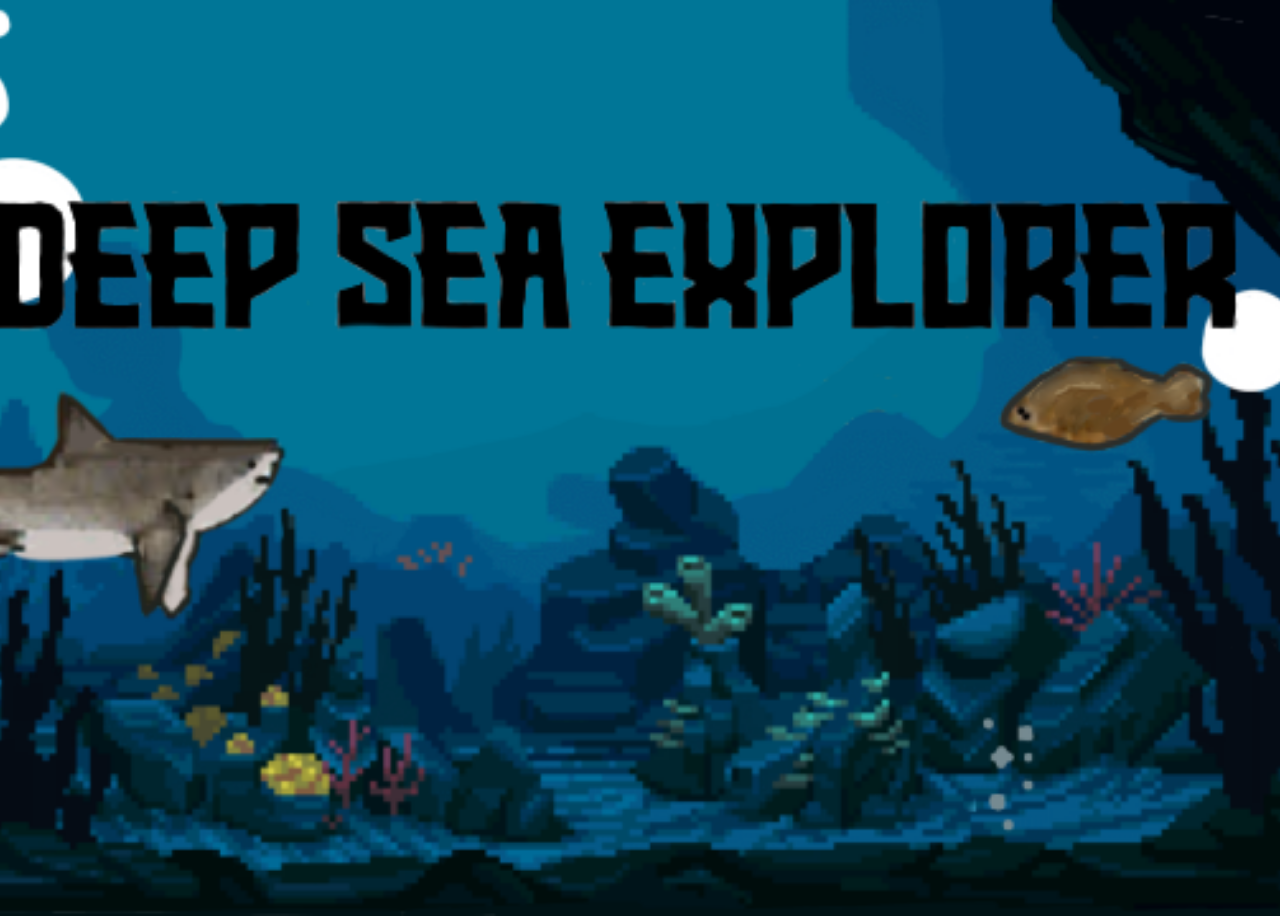
==== index.html @ 31bab85f "16/03" ====
<!DOCTYPE html>
<html lang="en">
<head>
    <meta charset="UTF-8">
    <meta name="viewport" content="width=device-width, initial-scale=1.0">
    <link rel="stylesheet" href="style.css">
</head>
</html>
---- style.css ----
body {
  background-image: url('images/main_display.png');
  background-size: cover;
  background-position: center;
  background-repeat: no-repeat;
  min-height: 100vh; /* Ensures it covers the full height */
}

.img-btn {
  background: none;
  border: none;
  padding: 0;
  cursor: pointer; /* Shows the "hand" icon on hover */
  outline: none;
}

.img-btn img {
  display: block; /* Removes weird bottom spacing */
  width: 150px;   /* Adjust to your design size */
}
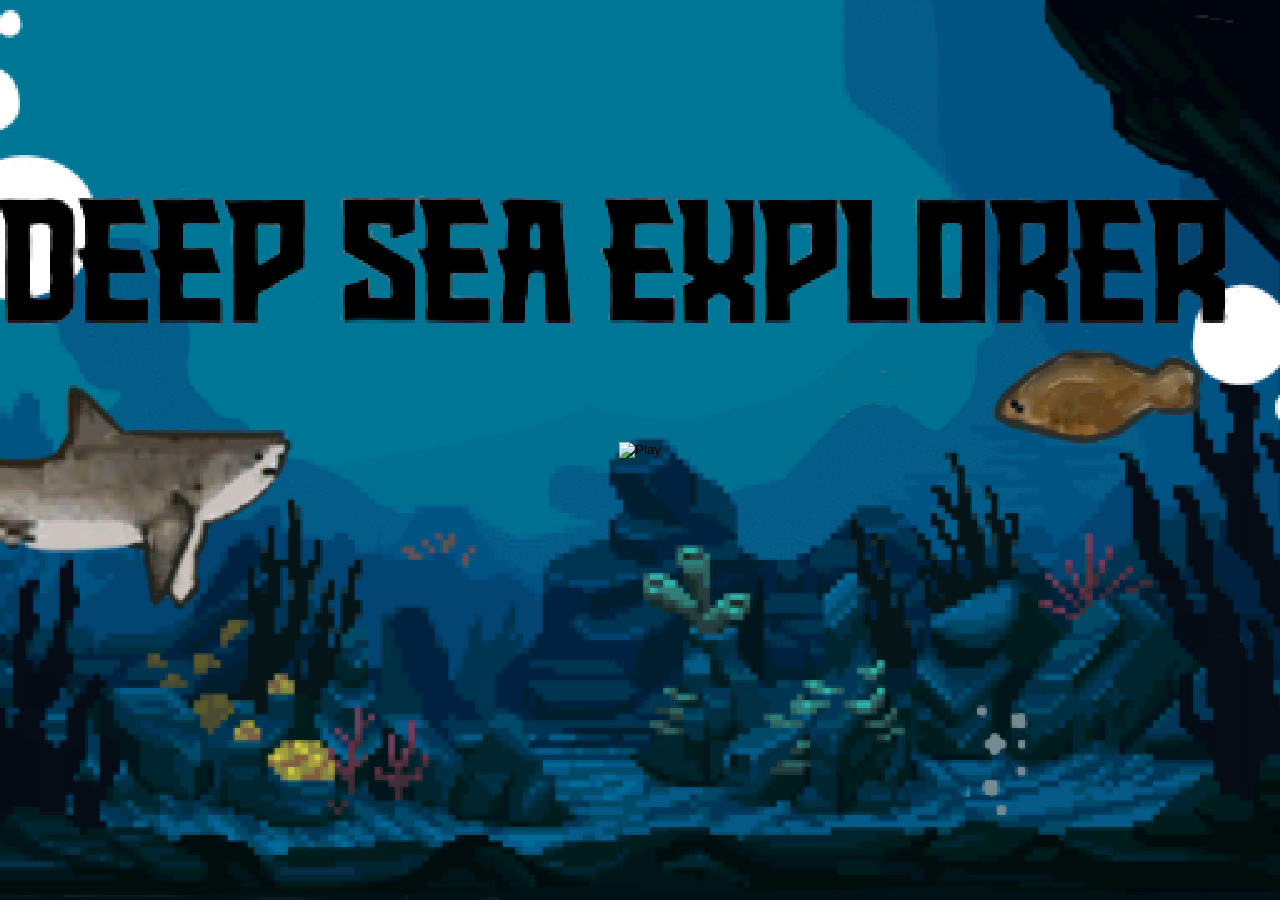
==== commit d1a4a550: "pt 2" ====
--- a/index.html
+++ b/index.html
@@ -6,3 +6,22 @@
     <link rel="stylesheet" href="style.css">
 </head>
 </html>
+
+<body id="main-body">
+  <!-- Main Menu Scene -->
+  <div id="main-menu" class="menu-container">
+    <button type="button" class="img-btn" onclick="goToAuth()">
+      <img src="images/play-btn.png" alt="Play">
+    </button>
+    <!-- Help and Settings buttons go here -->
+  </div>
+
+  <!-- Auth Scene (Hidden by default) -->
+  <div id="auth-page" style="display: none;">
+    <div class="auth-container">
+      <h2>Login or Sign Up</h2>
+      <!-- Your login/signup form code here -->
+      <button onclick="goBack()">Back to Menu</button>
+    </div>
+  </div>
+</body>
--- a/style.css
+++ b/style.css
@@ -1,20 +1,54 @@
 body {
+  margin: 0;
+  display: flex;
+  justify-content: center;
+  align-items: center;
+  height: 100vh;
   background-image: url('images/main_display.png');
   background-size: cover;
   background-position: center;
-  background-repeat: no-repeat;
-  min-height: 100vh; /* Ensures it covers the full height */
+}
+
+.menu-container {
+  width: 640px;
+  height: 360px;
+  display: flex;
+  flex-direction: column; /* Stacks buttons vertically */
+  justify-content: center; /* Centers them vertically */
+  align-items: center;     /* Centers them horizontally */
+  gap: 15px;               /* Space between each button */
 }
 
 .img-btn {
   background: none;
   border: none;
   padding: 0;
-  cursor: pointer; /* Shows the "hand" icon on hover */
-  outline: none;
+  cursor: pointer;
+  text-decoration: none; /* Removes underline from the Play link */
 }
 
 .img-btn img {
-  display: block; /* Removes weird bottom spacing */
-  width: 150px;   /* Adjust to your design size */
+  width: 180px; /* Adjust based on Piskel export size */
+  image-rendering: pixelated; /* Keeps pixel art sharp */
+  transition: transform 0.1s; /* Smooth press effect */
+}
+
+.img-btn img:active {
+  transform: scale(0.9);
+}
+
+body {
+  margin: 0;
+  transition: main_display 0.5s ease-in-out; /* Optional: smooth fade between backgrounds */
+  background-size: cover;
+  background-position: center;
+  image-rendering: pixelated; /* Keeps background art sharp */
+}
+
+#auth-page {
+  width: 640px;
+  height: 360px;
+  justify-content: center;
+  align-items: center;
+  margin: auto; /* Centers the 640x360 box on the screen */
 }
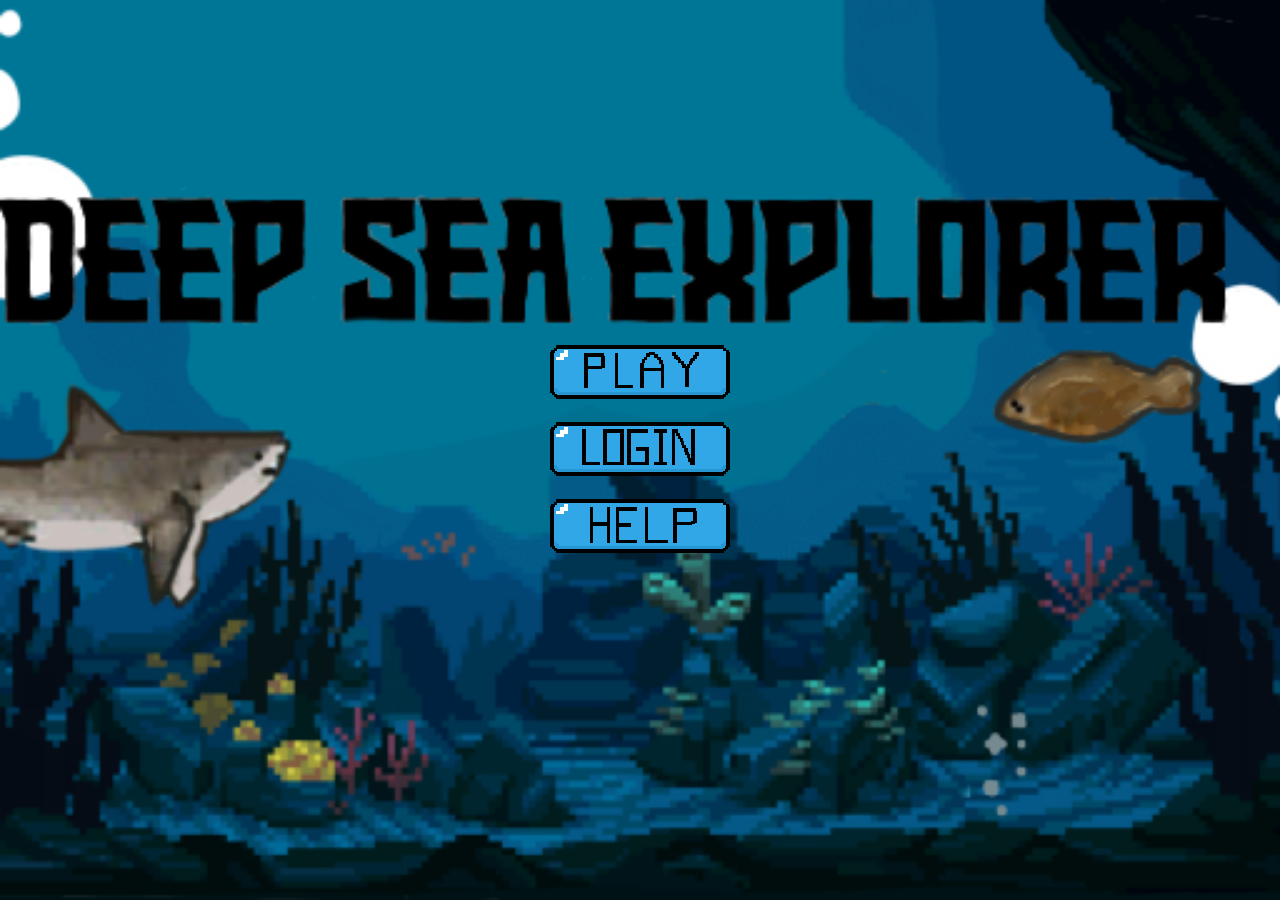
==== commit 8c353166: "home -added back button and login button -created more files for redirection" ====
--- a/index.html
+++ b/index.html
@@ -1,27 +1,30 @@
 <!DOCTYPE html>
 <html lang="en">
 <head>
-    <meta charset="UTF-8">
-    <meta name="viewport" content="width=device-width, initial-scale=1.0">
-    <link rel="stylesheet" href="style.css">
+<meta charset="UTF-8">
+<meta name="viewport" content="width=device-width, initial-scale=1.0">
+<title>Deep Sea Explorer</title>
+<link rel="stylesheet" href="style.css">
+<script src="menu.js" defer></script>
 </head>
-</html>
+<body id="main-menu-body">
 
-<body id="main-body">
-  <!-- Main Menu Scene -->
-  <div id="main-menu" class="menu-container">
-    <button type="button" class="img-btn" onclick="goToAuth()">
-      <img src="images/play-btn.png" alt="Play">
+<div class="menu-container">
+    <!-- Play Button -->
+    <button class="img-btn" id="playBtn">
+        <img src="images/play_button.png" alt="Play">
     </button>
-    <!-- Help and Settings buttons go here -->
-  </div>
 
-  <!-- Auth Scene (Hidden by default) -->
-  <div id="auth-page" style="display: none;">
-    <div class="auth-container">
-      <h2>Login or Sign Up</h2>
-      <!-- Your login/signup form code here -->
-      <button onclick="goBack()">Back to Menu</button>
-    </div>
-  </div>
+    <!-- Login Button -->
+    <button class="img-btn" id="loginBtn">
+        <img src="images/login_button.png" alt="Login">
+    </button>
+
+    <!-- Help Button -->
+    <button class="img-btn" id="helpBtn">
+        <img src="images/help_button.png" alt="Help">
+    </button>
+</div>
+
 </body>
+</html>
--- a/style.css
+++ b/style.css
@@ -1,54 +1,116 @@
-body {
-  margin: 0;
-  display: flex;
-  justify-content: center;
-  align-items: center;
-  height: 100vh;
-  background-image: url('images/main_display.png');
-  background-size: cover;
-  background-position: center;
+/* Main menu body */
+body#main-menu-body {
+    margin: 0;
+    height: 100vh;
+    width: 100vw;
+    background-image: url('images/main_display.png');
+    background-size: cover;
+    background-position: center;
+    display: flex;
+    justify-content: center;
+    align-items: center;
 }
 
-.menu-container {
-  width: 640px;
-  height: 360px;
-  display: flex;
-  flex-direction: column; /* Stacks buttons vertically */
-  justify-content: center; /* Centers them vertically */
-  align-items: center;     /* Centers them horizontally */
-  gap: 15px;               /* Space between each button */
+/* Menu buttons stacked vertically */
+.menu-container{
+    display: flex;
+    flex-direction: column;
+    align-items: center;
+    gap: 20px;
 }
 
+/* Buttons style */
 .img-btn {
-  background: none;
-  border: none;
-  padding: 0;
-  cursor: pointer;
-  text-decoration: none; /* Removes underline from the Play link */
+    background: none;
+    border: none;
+    padding: 0;
+    cursor: pointer;
 }
 
 .img-btn img {
-  width: 180px; /* Adjust based on Piskel export size */
-  image-rendering: pixelated; /* Keeps pixel art sharp */
-  transition: transform 0.1s; /* Smooth press effect */
+    width: 180px;
+    image-rendering: pixelated;
+    transition: transform 0.1s;
 }
 
 .img-btn img:active {
-  transform: scale(0.9);
+    transform: scale(0.9);
 }
 
-body {
-  margin: 0;
-  transition: main_display 0.5s ease-in-out; /* Optional: smooth fade between backgrounds */
-  background-size: cover;
-  background-position: center;
-  image-rendering: pixelated; /* Keeps background art sharp */
+/* Back button top-left on secondary pages */
+.back-btn {
+    position: fixed;
+    top: 5px;
+    left: 5px;
+    background: none;
+    border: none;
+    cursor: pointer;
+    z-index: 1000;
 }
 
-#auth-page {
-  width: 640px;
-  height: 360px;
-  justify-content: center;
-  align-items: center;
-  margin: auto; /* Centers the 640x360 box on the screen */
+.back-btn img {
+    width: 50px;
+    height: auto;
+    image-rendering: pixelated;
+}
+
+.back-btn img:active {
+    transform: scale(0.9);
+}
+
+/* Centered form styling */
+.container {
+    width: 300px;
+    background: rgba(255,255,255,0.85);
+    padding: 20px;
+    border-radius: 10px;
+    text-align: center;
+    position: absolute;
+    top: 50%;
+    left: 50%;
+    transform: translate(-50%, -50%);
+}
+
+.form-group {
+    display: flex;
+    flex-direction: column;
+    margin-bottom: 15px;
+    text-align: left;
+}
+
+label {
+    font-weight: bold;
+    margin-bottom: 5px;
+}
+
+input {
+    padding: 8px;
+    border-radius: 5px;
+    border: 1px solid #ccc;
+    font-size: 14px;
+    width: 100%;
+    box-sizing: border-box;
+}
+
+button[type="submit"] {
+    padding: 10px;
+    width: 100%;
+    border: none;
+    border-radius: 5px;
+    background-color: #007BFF;
+    color: white;
+    font-weight: bold;
+    cursor: pointer;
+    font-size: 16px;
+    transition: 0.2s;
+}
+
+button[type="submit"]:hover {
+    background-color: #0056b3;
+}
+
+.error {
+    color: red;
+    font-size: 14px;
+    margin-top: 10px;
 }
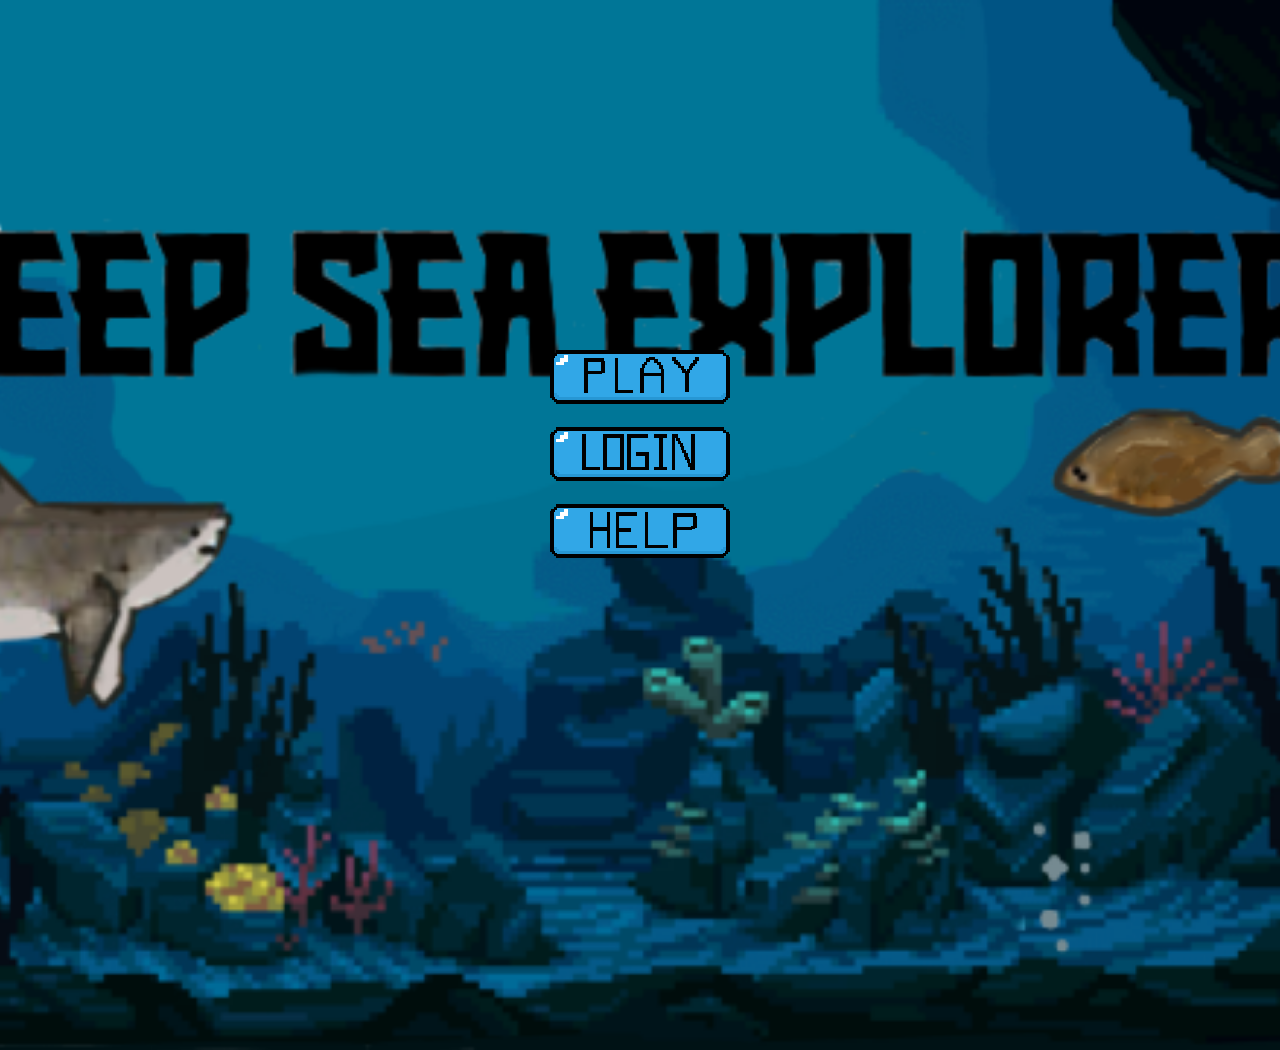
==== commit 7859705e: "home -everything works up to what ive done -need to create game.html and move onto gameplay now" ====
--- a/index.html
+++ b/index.html
@@ -7,20 +7,15 @@
 <link rel="stylesheet" href="style.css">
 <script src="menu.js" defer></script>
 </head>
-<body id="main-menu-body">
+<body>
 
 <div class="menu-container">
-    <!-- Play Button -->
     <button class="img-btn" id="playBtn">
         <img src="images/play_button.png" alt="Play">
     </button>
-
-    <!-- Login Button -->
     <button class="img-btn" id="loginBtn">
         <img src="images/login_button.png" alt="Login">
     </button>
-
-    <!-- Help Button -->
     <button class="img-btn" id="helpBtn">
         <img src="images/help_button.png" alt="Help">
     </button>
--- a/style.css
+++ b/style.css
@@ -1,5 +1,5 @@
 /* Main menu body */
-body#main-menu-body {
+body {
     margin: 0;
     height: 100vh;
     width: 100vw;
@@ -8,18 +8,20 @@
     background-position: center;
     display: flex;
     justify-content: center;
-    align-items: center;
+    align-items: flex-start; /* top alignment */
+    padding-top: 150px; /* shift buttons down */
 }
 
 /* Menu buttons stacked vertically */
-.menu-container{
+.menu-container {
     display: flex;
     flex-direction: column;
     align-items: center;
     gap: 20px;
+    margin-top: 200px;
 }
 
-/* Buttons style */
+/* Buttons */
 .img-btn {
     background: none;
     border: none;
@@ -37,40 +39,36 @@
     transform: scale(0.9);
 }
 
-/* Back button top-left on secondary pages */
+/* Back button top-left */
 .back-btn {
     position: fixed;
-    top: 5px;
-    left: 5px;
+    top: 10px;
+    left: 10px;
     background: none;
     border: none;
+    padding: 0;
     cursor: pointer;
     z-index: 1000;
 }
 
 .back-btn img {
-    width: 50px;
-    height: auto;
+    width: 40px;
+    height: 40px;
     image-rendering: pixelated;
 }
 
-.back-btn img:active {
-    transform: scale(0.9);
+/* Form container */
+.container {
+    width: 320px;
+    background: rgba(255,255,255,0.95);
+    padding: 25px;
+    border-radius: 12px;
+    text-align: center;
+    margin: 50px auto;
+    box-shadow: 0 0 15px rgba(0,0,0,0.3);
 }
 
-/* Centered form styling */
-.container {
-    width: 300px;
-    background: rgba(255,255,255,0.85);
-    padding: 20px;
-    border-radius: 10px;
-    text-align: center;
-    position: absolute;
-    top: 50%;
-    left: 50%;
-    transform: translate(-50%, -50%);
-}
-
+/* Form fields */
 .form-group {
     display: flex;
     flex-direction: column;
@@ -87,12 +85,11 @@
     padding: 8px;
     border-radius: 5px;
     border: 1px solid #ccc;
-    font-size: 14px;
     width: 100%;
     box-sizing: border-box;
 }
 
-button[type="submit"] {
+button[type="submit"], button.go-login {
     padding: 10px;
     width: 100%;
     border: none;
@@ -101,11 +98,10 @@
     color: white;
     font-weight: bold;
     cursor: pointer;
-    font-size: 16px;
-    transition: 0.2s;
+    margin-top: 10px;
 }
 
-button[type="submit"]:hover {
+button[type="submit"]:hover, button.go-login:hover {
     background-color: #0056b3;
 }
 
@@ -113,4 +109,22 @@
     color: red;
     font-size: 14px;
     margin-top: 10px;
+}
+
+a {
+    color: #007BFF;
+    text-decoration: none;
+}
+
+a:hover {
+    text-decoration: underline;
+}
+.back-btn {
+    position: absolute;
+    top: 10px;
+    left: 10px;
+    background: none;
+    border: none;
+    padding: 0;
+    cursor: pointer;
 }
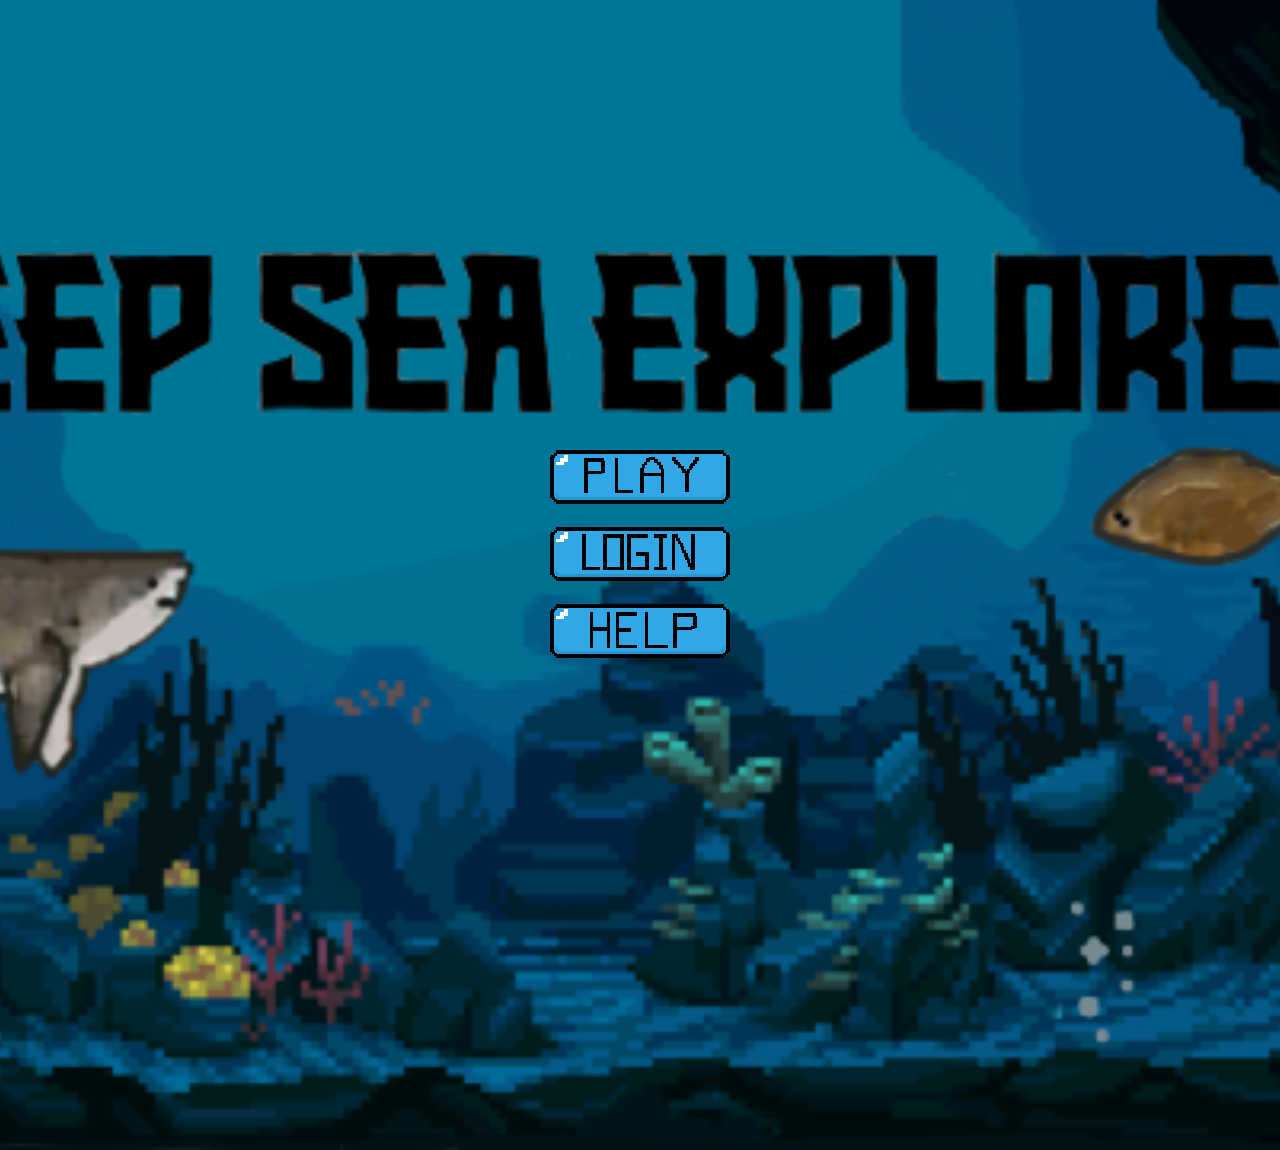
==== commit af532dd9: "25/05 - created main game display - fix (when live server opened, system cannot get game.html)" ====
--- a/index.html
+++ b/index.html
@@ -7,7 +7,8 @@
 <link rel="stylesheet" href="style.css">
 <script src="menu.js" defer></script>
 </head>
-<body>
+
+<body id="main-menu-body">
 
 <div class="menu-container">
     <button class="img-btn" id="playBtn">
--- a/style.css
+++ b/style.css
@@ -1,5 +1,5 @@
-/* Main menu body */
-body {
+/* Only apply this background to the MAIN MENU */
+#main-menu-body {
     margin: 0;
     height: 100vh;
     width: 100vw;
@@ -8,8 +8,8 @@
     background-position: center;
     display: flex;
     justify-content: center;
-    align-items: flex-start; /* top alignment */
-    padding-top: 150px; /* shift buttons down */
+    align-items: flex-start;
+    padding-top: 250px;
 }
 
 /* Menu buttons stacked vertically */
@@ -58,14 +58,15 @@
 }
 
 /* Form container */
+
 .container {
     width: 320px;
     background: rgba(255,255,255,0.95);
     padding: 25px;
     border-radius: 12px;
     text-align: center;
-    margin: 50px auto;
     box-shadow: 0 0 15px rgba(0,0,0,0.3);
+    margin: 0; 
 }
 
 /* Form fields */
@@ -127,4 +128,77 @@
     border: none;
     padding: 0;
     cursor: pointer;
+}
+
+#game-body {
+    margin: 0;
+    padding: 0;
+    overflow: hidden;
+    display: block !important;
+    background: none !important;
+}
+
+#top-bar {
+    position: absolute;
+    top: 0;
+    left: 0;
+    width: 100%;
+    height: 60px;
+    background: rgba(0,0,0,0.4);
+    display: flex;
+    justify-content: space-between;
+    align-items: center;
+    padding: 0 20px;
+    box-sizing: border-box;
+    z-index: 1000;
+}
+
+#top-buttons button {
+    margin-left: 10px;
+    padding: 8px 14px;
+    font-size: 16px;
+    cursor: pointer;
+}
+
+#login-body {
+    margin: 0;
+    height: 100vh;
+    width: 100vw;
+    background: #e6f2ff; /* light ocean blue */
+    display: flex;
+    justify-content: center;
+    align-items: center;
+}
+
+#registration-body {
+    margin: 0;
+    height: 100vh;
+    width: 100vw;
+    background: #e6f2ff;
+    display: flex;
+    justify-content: center;
+    align-items: center;
+}
+
+#ocean {
+    width: 100vw;
+    height: 100vh;
+    position: relative;
+    overflow: hidden;
+    background-color: rgb(141, 187, 226); /* starting colour */
+    transition: background-color 1s linear;
+    z-index: 1;
+}
+
+#mini-menu {
+    position: absolute;
+    top: 70px;
+    right: 20px;
+    background: rgba(255,255,255,0.9);
+    padding: 15px;
+    border-radius: 10px;
+    display: flex;
+    flex-direction: column;
+    gap: 10px;
+    z-index: 2000;
 }
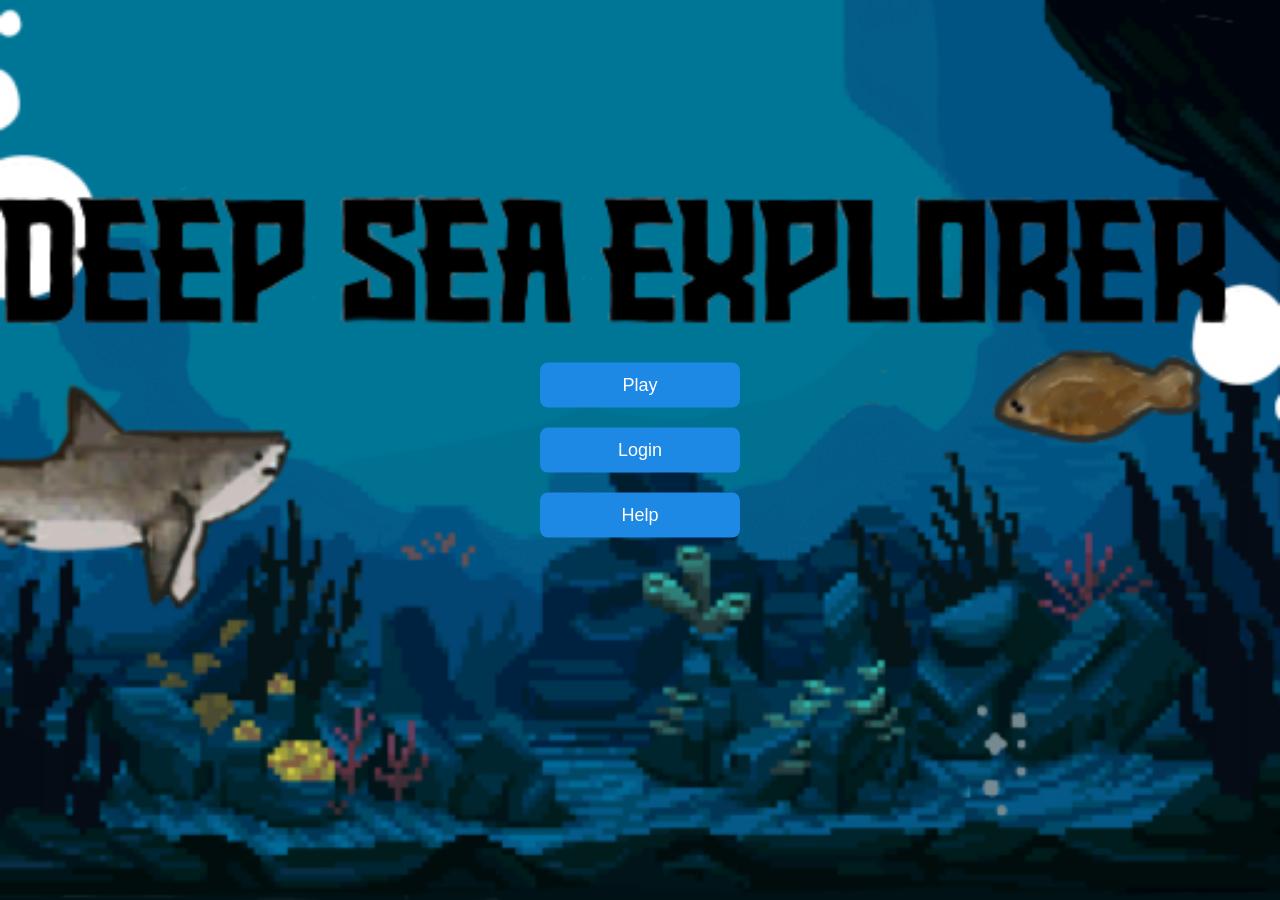
==== commit 0f5c6201: "14/06/26 - built game need to work on: - making more fish - coins for minigame - player inventory" ====
--- a/index.html
+++ b/index.html
@@ -1,26 +1,24 @@
 <!DOCTYPE html>
 <html lang="en">
 <head>
-<meta charset="UTF-8">
-<meta name="viewport" content="width=device-width, initial-scale=1.0">
-<title>Deep Sea Explorer</title>
-<link rel="stylesheet" href="style.css">
-<script src="menu.js" defer></script>
+    <meta charset="UTF-8">
+    <title>Deep Sea Explorer</title>
+    <link rel="stylesheet" href="style.css">
 </head>
+<body id="main-menu">
 
-<body id="main-menu-body">
+    <div id="menu-box">
+        <button id="playBtn">Play</button>
+        <button id="loginBtn">Login</button>
+        <button id="helpBtn">Help</button>
+    </div>
 
-<div class="menu-container">
-    <button class="img-btn" id="playBtn">
-        <img src="images/play_button.png" alt="Play">
-    </button>
-    <button class="img-btn" id="loginBtn">
-        <img src="images/login_button.png" alt="Login">
-    </button>
-    <button class="img-btn" id="helpBtn">
-        <img src="images/help_button.png" alt="Help">
-    </button>
-</div>
+    <div id="help-box" class="hidden">
+        <h2>Help</h2>
+        <p>Welcome to Deep Sea Explorer! Click Play to begin exploring the ocean...</p>
+        <button id="closeHelpBtn">Close</button>
+    </div>
 
+    <script src="menu.js"></script>
 </body>
-</html>+</html>
--- a/style.css
+++ b/style.css
@@ -1,204 +1,168 @@
-/* Only apply this background to the MAIN MENU */
-#main-menu-body {
+/* RESET */
+* {
     margin: 0;
+    padding: 0;
+    box-sizing: border-box;
+}
+
+/* MAIN MENU BACKGROUND */
+#main-menu {
+    background-image: url("images/main_display.png");
+    background-size: cover;
+    background-position: center;
+    background-repeat: no-repeat;
     height: 100vh;
     width: 100vw;
-    background-image: url('images/main_display.png');
-    background-size: cover;
-    background-position: center;
-    display: flex;
-    justify-content: center;
-    align-items: flex-start;
-    padding-top: 250px;
+    overflow: hidden;
+    position: relative;
 }
 
-/* Menu buttons stacked vertically */
-.menu-container {
+/* CENTERED BUTTONS */
+#menu-box {
+    position: absolute;
+    top: 50%;
+    left: 50%;
+    transform: translate(-50%, -50%);
     display: flex;
     flex-direction: column;
-    align-items: center;
     gap: 20px;
-    margin-top: 200px;
 }
 
-/* Buttons */
-.img-btn {
-    background: none;
+#menu-box button {
+    width: 200px;
+    padding: 12px;
+    font-size: 18px;
     border: none;
-    padding: 0;
+    border-radius: 8px;
+    background: #1e88e5;
+    color: white;
+    cursor: pointer;
+    transition: 0.2s;
+}
+
+#menu-box button:hover {
+    background: #1565c0;
+}
+
+/* HELP POPUP ON MAIN MENU */
+#help-box {
+    position: absolute;
+    top: 50%;
+    left: 50%;
+    transform: translate(-50%, -50%);
+    width: 450px;
+    padding: 25px;
+    background: white;
+    color: black;
+    border-radius: 12px;
+    text-align: center;
+    z-index: 10;
+}
+
+#help-box button {
+    margin-top: 15px;
+    padding: 8px 16px;
+    border: none;
+    border-radius: 8px;
+    background: #1e88e5;
+    color: white;
     cursor: pointer;
 }
 
-.img-btn img {
-    width: 180px;
-    image-rendering: pixelated;
-    transition: transform 0.1s;
+#help-box button:hover {
+    background: #1565c0;
 }
 
-.img-btn img:active {
-    transform: scale(0.9);
+/* HIDE ELEMENTS */
+.hidden {
+    display: none;
 }
 
-/* Back button top-left */
-.back-btn {
-    position: fixed;
-    top: 10px;
-    left: 10px;
-    background: none;
-    border: none;
-    padding: 0;
-    cursor: pointer;
-    z-index: 1000;
+/* CENTERED WHITE BOX FOR LOGIN/REGISTER */
+.center-box {
+    position: absolute;
+    top: 50%;
+    left: 50%;
+    transform: translate(-50%, -50%);
+    width: 350px;
+    padding: 25px;
+    background: white;
+    color: black;
+    border-radius: 12px;
+    text-align: center;
 }
 
-.back-btn img {
-    width: 40px;
-    height: 40px;
-    image-rendering: pixelated;
+.center-box h2 {
+    text-align: left;
+    margin-bottom: 15px;
 }
 
-/* Form container */
-
-.container {
-    width: 320px;
-    background: rgba(255,255,255,0.95);
-    padding: 25px;
-    border-radius: 12px;
-    text-align: center;
-    box-shadow: 0 0 15px rgba(0,0,0,0.3);
-    margin: 0; 
+.center-box input {
+    width: 100%;
+    padding: 10px;
+    margin: 8px 0;
+    border-radius: 6px;
+    border: 1px solid #ccc;
 }
 
-/* Form fields */
-.form-group {
-    display: flex;
-    flex-direction: column;
-    margin-bottom: 15px;
-    text-align: left;
+.center-box button {
+    width: 100%;
+    padding: 10px;
+    margin-top: 10px;
+    border: none;
+    border-radius: 6px;
+    background: #1e88e5;
+    color: white;
+    cursor: pointer;
 }
 
-label {
-    font-weight: bold;
-    margin-bottom: 5px;
+.center-box button:hover {
+    background: #1565c0;
 }
 
-input {
-    padding: 8px;
-    border-radius: 5px;
-    border: 1px solid #ccc;
-    width: 100%;
-    box-sizing: border-box;
+/* SIGNUP / REGISTRATION CONTAINER */
+.container {
+    background-color: rgba(255,255,255,0.95);
+    padding: 30px;
+    border-radius: 10px;
+    text-align: left;
+    width: 320px;
+    margin: 80px auto 0;
+    box-shadow: 0 0 15px rgba(0,0,0,0.3);
 }
 
-button[type="submit"], button.go-login {
-    padding: 10px;
-    width: 100%;
-    border: none;
-    border-radius: 5px;
-    background-color: #007BFF;
-    color: white;
-    font-weight: bold;
-    cursor: pointer;
-    margin-top: 10px;
-}
-
-button[type="submit"]:hover, button.go-login:hover {
-    background-color: #0056b3;
-}
-
-.error {
-    color: red;
-    font-size: 14px;
-    margin-top: 10px;
-}
-
-a {
-    color: #007BFF;
-    text-decoration: none;
-}
-
-a:hover {
-    text-decoration: underline;
-}
+/* BACK BUTTON */
 .back-btn {
     position: absolute;
     top: 10px;
     left: 10px;
     background: none;
     border: none;
-    padding: 0;
     cursor: pointer;
+    z-index: 20;
 }
 
-#game-body {
-    margin: 0;
-    padding: 0;
-    overflow: hidden;
-    display: block !important;
-    background: none !important;
+.back-btn img {
+    width: 40px;
+    height: 40px;
 }
 
-#top-bar {
-    position: absolute;
-    top: 0;
-    left: 0;
-    width: 100%;
-    height: 60px;
-    background: rgba(0,0,0,0.4);
-    display: flex;
-    justify-content: space-between;
-    align-items: center;
-    padding: 0 20px;
-    box-sizing: border-box;
-    z-index: 1000;
+/* HELP PAGE FIX — BIGGER WHITE BOX */
+.help-container {
+    background-color: rgba(255,255,255,0.95);
+    padding: 30px;
+    border-radius: 12px;
+    width: 80%;
+    max-width: 600px;
+    margin: 80px auto 0;
+    box-shadow: 0 0 15px rgba(0,0,0,0.3);
+    font-size: 18px;
+    line-height: 1.5;
 }
 
-#top-buttons button {
-    margin-left: 10px;
-    padding: 8px 14px;
-    font-size: 16px;
-    cursor: pointer;
+/* Make all pages accept background images */
+body {
+    background-size: cover;
+    background-position: center;
+    background-repeat: no-repeat;
 }
-
-#login-body {
-    margin: 0;
-    height: 100vh;
-    width: 100vw;
-    background: #e6f2ff; /* light ocean blue */
-    display: flex;
-    justify-content: center;
-    align-items: center;
-}
-
-#registration-body {
-    margin: 0;
-    height: 100vh;
-    width: 100vw;
-    background: #e6f2ff;
-    display: flex;
-    justify-content: center;
-    align-items: center;
-}
-
-#ocean {
-    width: 100vw;
-    height: 100vh;
-    position: relative;
-    overflow: hidden;
-    background-color: rgb(141, 187, 226); /* starting colour */
-    transition: background-color 1s linear;
-    z-index: 1;
-}
-
-#mini-menu {
-    position: absolute;
-    top: 70px;
-    right: 20px;
-    background: rgba(255,255,255,0.9);
-    padding: 15px;
-    border-radius: 10px;
-    display: flex;
-    flex-direction: column;
-    gap: 10px;
-    z-index: 2000;
-}
